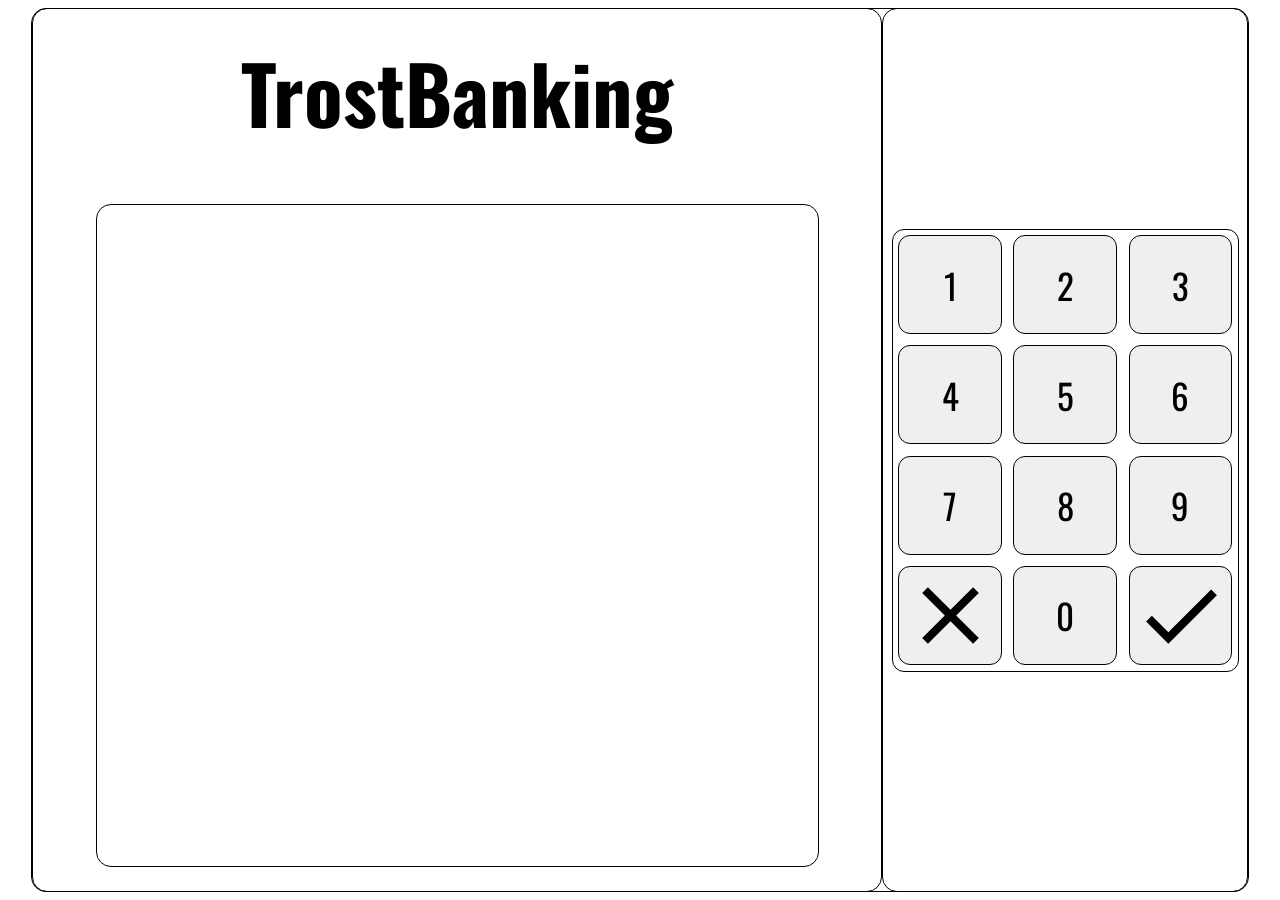
==== home.html @ 836a3e2f "Initial file upload" ====
<!DOCTYPE html>
<html lang="en">
<head>
    <meta charset="UTF-8">
    <meta name="viewport" content="width=device-width, initial-scale=1.0">
    <link rel="stylesheet" href="styles.css">
    <script src="script.js" defer></script>
    <title></title>
</head>
<body>
    <div id="outerContainer">
        <div id="leftContainer">
            <div id="titleBox">
                <h1 id="title">TrostBanking</h1>
            </div>
            <div id="screenContainer"></div>
        </div>

        <div id="rightContainer">
            <div id="keypad">
                <div class="keypadRow">
                    <button class="keypadButtons" id="1">1</button>
                    <button class="keypadButtons" id="2">2</button>
                    <button class="keypadButtons" id="3">3</button>
                </div>
                <div class="keypadRow">
                    <button class="keypadButtons" id="4">4</button>
                    <button class="keypadButtons" id="5">5</button>
                    <button class="keypadButtons" id="6">6</button>
                </div>
                <div class="keypadRow">
                    <button class="keypadButtons" id="7">7</button>
                    <button class="keypadButtons" id="8">8</button>
                    <button class="keypadButtons" id="9">9</button>
                </div>
                <div class="keypadRow">
                    <button class="keypadButtons" id="no"></button>
                    <button class="keypadButtons" id="0">0</button>
                    <button class="keypadButtons" id="yes"></button>
                </div>
                
            </div>
            <div id="cardSlot"></div>
            <div id="cashSlot"></div>
        </div>
    </div>
</body>
</html>
---- styles.css ----
@font-face {
    font-family: Oswald;
    src: url("fonts/Oswald/Oswald-VariableFont_wght.ttf");
}
:root {
    --main-font: Oswald;


    --main-color: ; 
    --accent-color: ;
    --accent-color-two: ;
}
*{
    font-family: var(--main-font);
}

body {
    display: flex;
    justify-content: center;
}

#outerContainer {
    display: flex;
    justify-content: space-evenly;
    align-items: center;

    height: 98vh;
    width: 95vw;

    border-radius: 15px;
    border: thin black solid;
}

#leftContainer {
    display: flex;
    flex-direction: column;
    justify-content: space-around;
    align-items: center;

    width: 70%;
    height: 100%;

    border-radius: 15px;
    border: thin black solid;
}
#rightContainer {
    display: flex;
    justify-content: center;
    align-items: center;

    width: 30%;
    height: 100%;

    border-radius: 15px;
    border: thin black solid;
}
#title {
    margin: 0;
    padding: 0;
    padding-bottom: 5px;
    font-size: 5rem;
    
}
#screenContainer {
    display: flex;
    flex-direction: column;

    height: 75%;
    width: 85%;

    border: thin black solid;
    border-radius: 15px;
}

/*KeypadStylings*/
#keypad {
    display: flex;

    flex-direction: column;
    justify-content: space-evenly;

    height: 50%;
    width: 95%;

    border: thin black solid;
    border-radius: 12px;

}
.keypadRow {
    display: flex;
    justify-content: space-around;
    align-items: center;
    height: 100%;
    width: auto;
}
.keypadButtons {
    height: 90%;
    width: 30%;

    font-size: 35px;

    border-radius: 12px;
    border: thin black solid;
}

#yes {
    background-image: url("img/icon/check.svg");
}
#no {
    background-image: url("img/icon/cross.svg");
}
#yes, #no {
    background-position: center;
    background-repeat: no-repeat;
    background-size: contain;
}
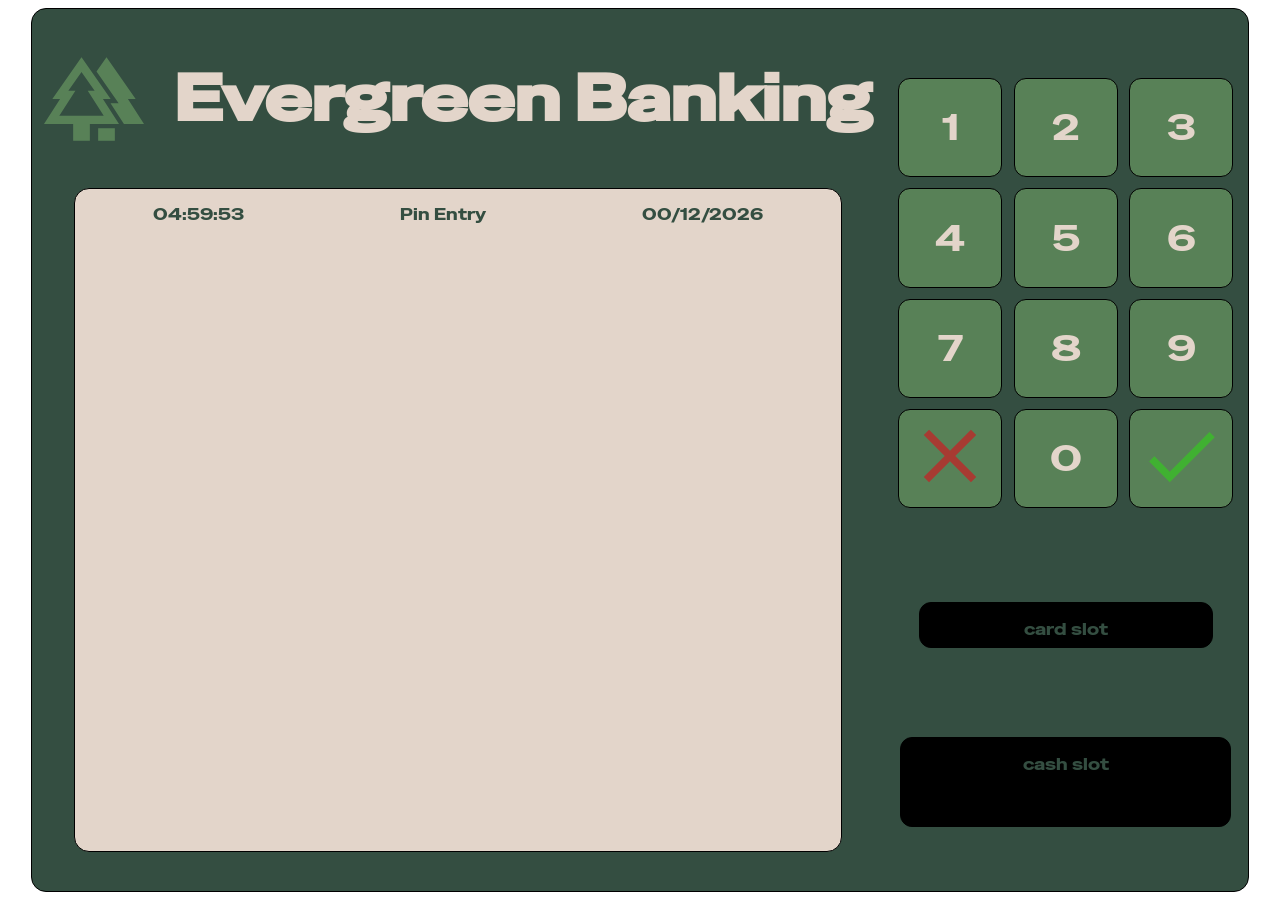
==== commit fe3a7955: "Added date and time" ====
--- a/home.html
+++ b/home.html
@@ -11,37 +11,62 @@
     <div id="outerContainer">
         <div id="leftContainer">
             <div id="titleBox">
-                <h1 id="title">TrostBanking</h1>
+                <img src="img/icon/forest-outline.svg" id="logo">
+                <h1 id="title">Evergreen Banking</h1>
             </div>
-            <div id="screenContainer"></div>
+            <div id="screenContainer">
+
+                <div id="topBox">
+
+                    <p id="time"></p>
+                    <p id="location">Pin Entry</p>
+                    <p id="date"></p>
+
+
+                </div>
+
+
+
+
+
+
+
+
+
+
+
+
+
+
+            </div>
         </div>
 
         <div id="rightContainer">
             <div id="keypad">
                 <div class="keypadRow">
-                    <button class="keypadButtons" id="1">1</button>
-                    <button class="keypadButtons" id="2">2</button>
-                    <button class="keypadButtons" id="3">3</button>
+                    <button class="keypadButtons" id="button1">1</button>
+                    <button class="keypadButtons" id="button2">2</button>
+                    <button class="keypadButtons" id="button3">3</button>
                 </div>
                 <div class="keypadRow">
-                    <button class="keypadButtons" id="4">4</button>
-                    <button class="keypadButtons" id="5">5</button>
-                    <button class="keypadButtons" id="6">6</button>
+                    <button class="keypadButtons" id="button4">4</button>
+                    <button class="keypadButtons" id="button5">5</button>
+                    <button class="keypadButtons" id="button6">6</button>
                 </div>
                 <div class="keypadRow">
-                    <button class="keypadButtons" id="7">7</button>
-                    <button class="keypadButtons" id="8">8</button>
-                    <button class="keypadButtons" id="9">9</button>
+                    <button class="keypadButtons" id="button7">7</button>
+                    <button class="keypadButtons" id="button8">8</button>
+                    <button class="keypadButtons" id="button9">9</button>
                 </div>
                 <div class="keypadRow">
-                    <button class="keypadButtons" id="no"></button>
-                    <button class="keypadButtons" id="0">0</button>
-                    <button class="keypadButtons" id="yes"></button>
+                    <button class="keypadButtons" id="buttonNo"><img id="noSymbol" src="img/icon/cross.svg"></button>
+                    <button class="keypadButtons" id="button0">0</button>
+                    <button class="keypadButtons" id="buttonYes"><img id="yesSymbol" src="img/icon/check.svg"></button>
                 </div>
                 
             </div>
-            <div id="cardSlot"></div>
-            <div id="cashSlot"></div>
+            <div id="cardSlot"><p>card slot</p></div>
+            <div id="cashSlot"><p>cash slot</p></div>
         </div>
     </div>
 </body>
--- a/styles.css
+++ b/styles.css
@@ -3,14 +3,24 @@
     font-family: Oswald;
     src: url("fonts/Oswald/Oswald-VariableFont_wght.ttf");
 }
+
+@font-face {
+    font-family: SpecialGothic;
+    src: url("fonts/SpecialGothic/SpecialGothicExpandedOne-Regular.ttf");
+}
+
 :root {
-    --main-font: Oswald;
-
-
-    --main-color: ; 
-    --accent-color: ;
-    --accent-color-two: ;
-}
+    --main-font: SpecialGothic;
+
+
+    --main-color: #344e41; 
+    --accent-color: #588157;
+    --accent-color-two: #a3b18a;
+    --contrast-color: #e3d5ca;
+
+    --screen-color: #e3d5ca;
+}
+
 *{
     font-family: var(--main-font);
 }
@@ -20,6 +30,10 @@
     justify-content: center;
 }
 
+p {
+    color: var(--main-color);
+}
+
 #outerContainer {
     display: flex;
     justify-content: space-evenly;
@@ -28,6 +42,8 @@
     height: 98vh;
     width: 95vw;
 
+    background-color: var(--main-color);
+
     border-radius: 15px;
     border: thin black solid;
 }
@@ -35,39 +51,63 @@
 #leftContainer {
     display: flex;
     flex-direction: column;
-    justify-content: space-around;
+    flex-wrap: nowrap;
+    justify-content: space-evenly;
     align-items: center;
 
     width: 70%;
     height: 100%;
-
-    border-radius: 15px;
-    border: thin black solid;
-}
+}
+
 #rightContainer {
     display: flex;
-    justify-content: center;
+    flex-direction: column;
+    gap: 25px;
+
+    justify-content: space-evenly;
     align-items: center;
 
     width: 30%;
     height: 100%;
-
-    border-radius: 15px;
-    border: thin black solid;
-}
+}
+
+#logo {
+    max-width: 100px;
+    filter: brightness(0) saturate(100%) invert(48%) 
+        sepia(31%) saturate(453%) hue-rotate(70deg) brightness(89%) contrast(89%);
+}
+
+#titleBox {
+    display: flex;
+    flex-direction: row;
+
+    justify-content: center;
+    align-items: center;
+    gap: 30px;
+
+    width: 100%;
+}
+
 #title {
-    margin: 0;
-    padding: 0;
-    padding-bottom: 5px;
-    font-size: 5rem;
+    margin: 0px;
+    padding: 0px;
+
+    color: var(--contrast-color);
     
-}
+    font-size: 4rem;
+}
+
 #screenContainer {
     display: flex;
     flex-direction: column;
 
     height: 75%;
-    width: 85%;
+    width: 90%;
+
+    background-color: var(--contrast-color);
+
+    margin: 0px;
+    padding: 0px;
 
     border: thin black solid;
     border-radius: 15px;
@@ -83,10 +123,10 @@
     height: 50%;
     width: 95%;
 
-    border: thin black solid;
-    border-radius: 12px;
-
-}
+    border-radius: 12px;
+
+}
+
 .keypadRow {
     display: flex;
     justify-content: space-around;
@@ -94,24 +134,77 @@
     height: 100%;
     width: auto;
 }
+
 .keypadButtons {
     height: 90%;
     width: 30%;
 
     font-size: 35px;
 
-    border-radius: 12px;
-    border: thin black solid;
-}
-
-#yes {
-    background-image: url("img/icon/check.svg");
-}
-#no {
-    background-image: url("img/icon/cross.svg");
-}
+    background-color: var(--accent-color);
+    color: var(--contrast-color);
+
+    border-radius: 12px;
+    border: thin black solid;
+}
+
+.keypadButtons:hover {
+    background-color: var(--accent-color-two);
+}
+
+
 #yes, #no {
     background-position: center;
     background-repeat: no-repeat;
     background-size: contain;
+}
+
+#cardSlot {
+    height: 5%;
+    width: 80%;
+
+    text-align: center;
+
+    border: thin black solid;
+    border-radius: 12px;
+
+    background-color: black;
+}
+
+#cashSlot {
+    height: 10%;
+    width: 90%;
+
+    text-align: center;
+
+    border: thin black solid;
+    border-radius: 12px;
+
+    background-color: black;
+}
+
+#yesSymbol {
+    max-width: 100px;
+
+    filter: brightness(0) saturate(100%) invert(54%) sepia(51%) 
+        saturate(650%) hue-rotate(66deg) brightness(95%) contrast(92%);
+}
+#noSymbol {
+    max-width: 100px;
+
+    filter: brightness(0) saturate(100%) invert(33%) sepia(13%) 
+        saturate(4521%) hue-rotate(325deg) brightness(87%) contrast(95%);
+
+}
+
+
+
+
+
+#topBox {
+    display: flex;
+    justify-content: space-around;
+    align-items: center;
+
+    height: 50px;
 }
